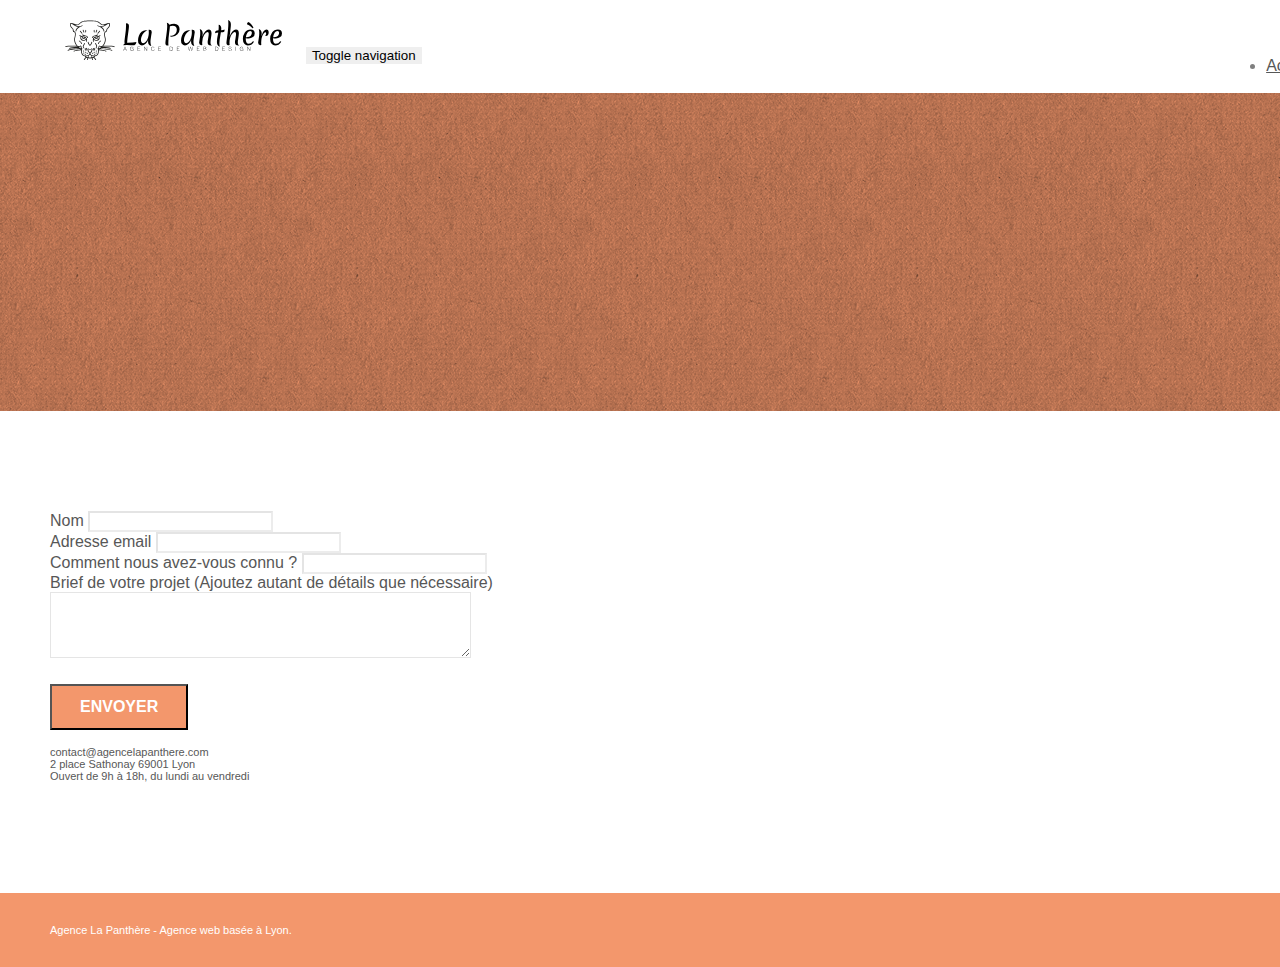
==== page2.html @ 50aa454d "recommit" ====
<!doctype html>
<html lang="Default">
<head>
    <meta charset="utf-8">
    <meta name="keywords" content="">
    <meta name="description" content="">
    <meta name="viewport" content="width=device-width, initial-scale=1.0, viewport-fit=cover">
    <link rel="shortcut icon" type="image/png" href="favicon.jpg">
    
	<link rel="stylesheet" type="text/css" href="./css/bootstrap.min.css">
	<link rel="stylesheet" type="text/css" href="style.css">
	<link rel="stylesheet" type="text/css" href="./css/font-awesome.min.css">
	<link rel="stylesheet" type="text/css" href="./css/et-line.min.css">
	
    
	<script src="./js/jquery-2.1.0.min.js"></script>
	<script src="./js/bootstrap.min.js"></script>
	<script src="./js/blocs.min.js"></script>
	<script src="./js/jqBootstrapValidation.js"></script>
	<script src="./js/formHandler.js"></script>
    <title>page2</title>

    
<!-- Analytics -->
 
<!-- Analytics END -->
    
</head>
<body>
<!-- Principal conteneur -->
<div class="page-container">
    
<!-- bloc-0 -->
<div class="bloc bgc-white l-bloc " id="bloc-0">
	<div class="container bloc-sm">
		<nav class="navbar row">
			<div class="navbar-header">
				<a class="navbar-brand" href="index.html"><img src="img/agence-la-panthere-monochrome.svg" alt="atlanta web design logo" height="40" /></a>
				<button id="nav-toggle" type="button" class="ui-navbar-toggle navbar-toggle" data-toggle="collapse" data-target=".navbar-1">
					<span class="sr-only">Toggle navigation</span><span class="icon-bar"></span><span class="icon-bar"></span><span class="icon-bar"></span>
				</button>
			</div>
			<div class="collapse navbar-collapse navbar-1 special-dropdown-nav">
				<ul class="site-navigation nav navbar-nav">
					<li>
						<a href="index.html">Accueil</a>
					</li>
					<li>
					</li>
					<li>
						<a href="page2.html">page2 &gt;</a>
					</li>
				</ul>
			</div>
		</nav>
	</div>
</div>
<!-- bloc-0 END -->

<!-- bloc-6 -->
<div class="bloc bg-dots-bg bg-repeat bgc-atomic-tangerine d-bloc bloc-bg-texture texture-paper" id="bloc-6">
	<div class="container bloc-lg">
		<div class="row">
			<div class="col-sm-12">
				<h1 class="text-center hero-bloc-text tc-white">
					Parlons web design !
				</h1>
				<p class="text-center mg-lg tc-white tight-width-whitespace">
					Nous sommes ravis que vous souhaitiez collaborer avec notre agence.<br>
					Parlez-nous de votre projet en complétant le formulaire ci-dessous.
				</p>
			</div>
		</div>
	</div>
</div>
<!-- bloc-6 END -->

<!-- bloc-7 -->
<div class="bloc bgc-white l-bloc" id="bloc-7">
	<div class="container bloc-lg">
		<div class="row">
			<div class="col-sm-6">
				<form id="form_1" novalidate success-msg="Your message has been sent." fail-msg="Sorry it seems that our mail server is not responding, Sorry for the inconvenience!">
					<div class="form-group">
						<label>
							Nom
						</label>
						<input id="name" class="form-control" required />
					</div>
					<div class="form-group">
						<label>
							Adresse email
						</label>
						<input id="email" class="form-control" type="email" required />
					</div>
					<div class="form-group">
						<label>
							Comment nous avez-vous connu ?
						</label>
						<input class="form-control" type="email" required id="input_504" />
					</div>
					<div class="form-group">
						<label>
							Brief de votre projet (Ajoutez autant de détails que nécessaire)<br>
						</label><textarea id="message" class="form-control" rows="4" cols="50" required></textarea>
					</div> 
					<button class="bloc-button btn btn-lg btn-block cta-hero btn-atomic-tangerine" type="submit">
						Envoyer
					</button>
				</form>
			</div>
			<div class="col-sm-6">
				<p>
					contact@agencelapanthere.com<br>2 place Sathonay 69001 Lyon<br>Ouvert de 9h à 18h, du lundi au vendredi<br>
				</p>
			</div>
		</div>
	</div>
</div>
<!-- bloc-7 END -->

<!-- ScrollToTop Button -->
<a class="bloc-button btn btn-d scrollToTop" onclick="scrollToTarget('1')"><span class="fa fa-chevron-up"></span></a>
<!-- ScrollToTop Button END-->


<!-- Footer - bloc-8 -->
<div class="bloc bgc-atomic-tangerine d-bloc" id="bloc-8">
	<div class="container bloc-sm">
		<div class="row">
			<div class="col-sm-12">
				<p class="text-center white">
					Agence La Panthère - Agence web basée à Lyon.<br>
				</p>
				<div class="row row-no-gutters social">
					<div class="col-sm-3">
						<div class="text-center">
							<a class="social" href="index.html"><span class="fa fa-twitter icon-md"></span></a>
						</div>
					</div>
					<div class="col-sm-3">
						<div class="text-center">
							<a class="social" href="index.html"><span class="fa fa-facebook icon-md"></span></a>
						</div>
					</div>
					<div class="col-sm-3">
						<div class="text-center">
							<a class="social" href="index.html"><span class="fa fa-dribbble icon-md"></span></a>
						</div>
					</div>
					<div class="col-sm-3">
						<div class="text-center">
							<a class="social" href="index.html"><span class="fa fa-instagram icon-md"></span></a>
						</div>
					</div>
				</div>
			</div>
		</div>
	</div>
</div>
<!-- Footer - bloc-8 END -->

</div>
<!-- Principal conteneur END -->
    

</body>
</html>
---- style.css ----
body {
    margin: 0;
    padding: 0;
    background: #FFF;
    overflow-x: hidden;
    -webkit-font-smoothing: antialiased;
    -moz-osx-font-smoothing: grayscale;
}

a,
button {
    transition: all .3s ease-in-out;
    outline: none!important;
}

a:hover {
    text-decoration: none;
    cursor: pointer;
}

#page-loading-blocs-notifaction {
    position: fixed;
    top: 0;
    bottom: 0;
    width: 100%;
    z-index: 100000;
    background: #FFFFFF url("img/pageload-spinner.gif") no-repeat center center;
}

.bloc {
    width: 100%;
    clear: both;
    background: 50% 50% no-repeat;
    padding: 0 50px;
    -webkit-background-size: cover;
    -moz-background-size: cover;
    -o-background-size: cover;
    background-size: cover;
    position: relative;
}

.bloc .container {
    padding-left: 0;
    padding-right: 0;
}

.bloc-lg {
    padding: 100px 50px;
}

.bloc-md {
    padding: 50px;
}

.bloc-sm {
    padding: 20px 50px;
}

.bg-center,
.bg-l-edge,
.bg-r-edge,
.bg-t-edge,
.bg-b-edge,
.bg-tl-edge,
.bg-bl-edge,
.bg-tr-edge,
.bg-br-edge,
.bg-repeat {
    -webkit-background-size: auto!important;
    -moz-background-size: auto!important;
    -o-background-size: auto!important;
    background-size: auto!important;
}

.bg-repeat {
    background: repeat;
}

.bg-t-edge {
    background: top no-repeat;
}

.bloc-bg-texture::before {
    content: "";
    background-size: 2px 2px;
    position: absolute;
    top: 0;
    bottom: 0;
    left: 0;
    right: 0;
}

.texture-paper::before {
    background: url("img/texture-paper.png");
    background-size: 280px 280px;
}

.b-parallax {
    background-attachment: fixed;
}

.d-bloc {
    color: rgba(255, 255, 255, .7);
}

.d-bloc button:hover {
    color: rgba(255, 255, 255, .9);
}

.d-bloc .icon-round,
.d-bloc .icon-square,
.d-bloc .icon-rounded,
.d-bloc .icon-semi-rounded-a,
.d-bloc .icon-semi-rounded-b {
    border-color: rgba(255, 255, 255, .9);
}

.d-bloc .divider-h span {
    border-color: rgba(255, 255, 255, .2);
}

.d-bloc .a-btn,
.d-bloc .navbar a,
.d-bloc .navbar-brand,
.d-bloc a .icon-sm,
.d-bloc a .icon-md,
.d-bloc a .icon-lg,
.d-bloc a .icon-xl,
.d-bloc h1 a,
.d-bloc h2 a,
.d-bloc h3 a,
.d-bloc h4 a,
.d-bloc h5 a,
.d-bloc h6 a,
.d-bloc p a {
    color: rgba(255, 255, 255, .6);
}

.d-bloc .a-btn:hover,
.d-bloc .navbar a:hover,
.d-bloc .navbar-brand:hover,
.d-bloc a:hover .icon-sm,
.d-bloc a:hover .icon-md,
.d-bloc a:hover .icon-lg,
.d-bloc a:hover .icon-xl,
.d-bloc h1 a:hover,
.d-bloc h2 a:hover,
.d-bloc h3 a:hover,
.d-bloc h4 a:hover,
.d-bloc h5 a:hover,
.d-bloc h6 a:hover,
.d-bloc p a:hover {
    color: rgba(255, 255, 255, 1);
}

.d-bloc .navbar-toggle .icon-bar {
    background: rgba(255, 255, 255, 1);
}

.d-bloc .btn-wire,
.d-bloc .btn-wire:hover {
    color: rgba(255, 255, 255, 1);
    border-color: rgba(255, 255, 255, 1);
}

.d-bloc .panel {
    color: rgba(0, 0, 0, .5);
}

.d-bloc .panel button:hover {
    color: rgba(0, 0, 0, .7);
}

.d-bloc .panel icon {
    border-color: rgba(0, 0, 0, .7);
}

.d-bloc .panel .divider-h span {
    border-color: rgba(0, 0, 0, .1);
}

.d-bloc .panel .a-btn {
    color: rgba(0, 0, 0, .6);
}

.d-bloc .panel .a-btn:hover {
    color: rgba(0, 0, 0, 1);
}

.d-bloc .panel .btn-wire,
.d-bloc .panel .btn-wire:hover {
    color: rgba(0, 0, 0, .7);
    border-color: rgba(0, 0, 0, .3);
}

.d-bloc .panel,
.l-bloc {
    color: rgba(0, 0, 0, .5);
}

.d-bloc .panel button:hover,
.l-bloc button:hover {
    color: rgba(0, 0, 0, .7);
}

.l-bloc .icon-round,
.l-bloc .icon-square,
.l-bloc .icon-rounded,
.l-bloc .icon-semi-rounded-a,
.l-bloc .icon-semi-rounded-b {
    border-color: rgba(0, 0, 0, .7);
}

.d-bloc .panel .divider-h span,
.l-bloc .divider-h span {
    border-color: rgba(0, 0, 0, .1);
}

.d-bloc .panel .a-btn,
.l-bloc .a-btn,
.l-bloc .navbar a,
.l-bloc .navbar-brand,
.l-bloc a .icon-sm,
.l-bloc a .icon-md,
.l-bloc a .icon-lg,
.l-bloc a .icon-xl,
.l-bloc h1 a,
.l-bloc h2 a,
.l-bloc h3 a,
.l-bloc h4 a,
.l-bloc h5 a,
.l-bloc h6 a,
.l-bloc p a {
    color: rgba(0, 0, 0, .6);
}

.d-bloc .panel .a-btn:hover,
.l-bloc .a-btn:hover,
.l-bloc .navbar a:hover,
.l-bloc .navbar-brand:hover,
.l-bloc a:hover .icon-sm,
.l-bloc a:hover .icon-md,
.l-bloc a:hover .icon-lg,
.l-bloc a:hover .icon-xl,
.l-bloc h1 a:hover,
.l-bloc h2 a:hover,
.l-bloc h3 a:hover,
.l-bloc h4 a:hover,
.l-bloc h5 a:hover,
.l-bloc h6 a:hover,
.l-bloc p a:hover {
    color: rgba(0, 0, 0, 1);
}

.l-bloc .navbar-toggle .icon-bar {
    color: rgba(0, 0, 0, .6);
}

.d-bloc .panel .btn-wire,
.d-bloc .panel .btn-wire:hover,
.l-bloc .btn-wire,
.l-bloc .btn-wire:hover {
    color: rgba(0, 0, 0, .7);
    border-color: rgba(0, 0, 0, .3);
}

.voffset {
    margin-top: 30px;
}

.voffset-lg {
    margin-top: 80px;
}

.row-no-gutters {
    margin-right: 0;
    margin-left: 0;
}

.row.row-no-gutters > [class^="col-"],
.row.row-no-gutters > [class*=" col-"] {
    padding-right: 0;
    padding-left: 0;
}

#bloc-1-hero h1 {
    font-size: 32px;
}

.navbar {
    margin-bottom: 0;
    z-index: 1;
}

.navbar-brand {
    height: auto;
    padding: 3px 15px;
    font-size: 25px;
    font-weight: normal;
    font-weight: 600;
    line-height: 44px;
}

.navbar-brand img {
    max-height: 200px;
    margin: 0 5px 0 0;
    display: inline;
}

.navbar-brand img[src$=svg] {
    min-width: 100px;
}

.nav-center .navbar-brand img {
    margin: 0;
}

.navbar .nav {
    padding-top: 2px;
    margin-right: -16px;
    float: right;
    z-index: 1;
}

.nav > li {
    float: left;
    margin-top: 4px;
    font-size: 16px;
}

.navbar-nav .open .dropdown-menu > li > a {
    text-align: inherit;
}

.nav > li a:hover,
.nav > li a:focus {
    background: transparent;
}

.navbar-toggle {
    margin: 10px 10px 0 0;
    border: 0px;
}

.navbar-toggle:hover {
    background: transparent!important;
}

.navbar-toggle .icon-bar {
    background-color: rgba(0, 0, 0, .5);
    width: 26px;
}

.nav-invert .navbar .nav {
    float: left;
}

.nav-invert .navbar-header,
.nav-invert .navbar-brand {
    float: right;
    position: relative;
    z-index: 2;
}

@media (min-width: 768px) {
    .site-navigation {
        position: absolute;
        top: 50%;
        right: 20px;
        transform: translate(0, -50%);
        -webkit-transform: translateY(-50%);
    }
    .nav > li .dropdown-menu a,
    .nav > li .dropdown-menu a:hover {
        color: #484848;
    }
    .nav-invert .site-navigation {
        left: 0;
        right: 0;
    }
    .nav-center {
        text-align: center;
    }
    .nav-center .navbar-header {
        width: 100%;
    }
    .nav-center .navbar-header,
    .nav-center .navbar-brand,
    .nav-center .nav > li {
        float: none;
        display: inline-block;
    }
    .nav-center .site-navigation {
        position: relative;
        width: 100%;
        right: 0;
        margin-right: 0px;
        margin-top: 20px;
    }
    .nav-center.mini-nav .navbar-toggle {
        float: none;
        margin: 10px auto 0;
    }
}

.nav > li > .dropdown a {
    background: none!important;
    display: block;
    padding: 14px 15px;
}

nav .caret {
    margin: 0 5px;
}

.dropdown-menu .dropdown-menu {
    top: -8px;
    left: 100%;
}

.dropdown-menu .dropmenu-flow-right {
    top: 100%;
    left: 0;
    margin-left: -1px;
    border-top-left-radius: 0;
    border-top-right-radius: 0;
}

.dropdown-menu .dropdown span {
    border: 4px solid black;
    border-top-color: transparent;
    border-right-color: transparent;
    border-bottom-color: transparent;
    margin: 6px -5px 0 0!important;
    float: right;
}

.mg-md {
    margin-top: 10px;
    margin-bottom: 20px;
}

.mg-lg {
    margin-top: 10px;
    margin-bottom: 40px;
}

.btn {
    margin: 0 5px 5px 0;
}

.btn.pull-right {
    margin: 0 0 5px 5px;
}

.btn-d,
.btn-d:hover,
.btn-d:focus {
    color: #FFF;
    background: rgba(0, 0, 0, .3);
}

button {
    outline: none!important;
}

.btn-rd {
    border-radius: 40px;
}

.btn-clean {
    border: 1px solid rgba(0, 0, 0, .08);
    border-bottom-color: rgba(0, 0, 0, .1);
    text-shadow: 0 1px 0 rgba(0, 0, 1, .1);
    box-shadow: 0 1px 3px rgba(0, 0, 1, .25), inset 0 1px 0 0 rgba(255, 255, 255, .15);
}

.icon-md {
    font-size: 30px!important;
}

.icon-lg {
    font-size: 60px!important;
}

.sm-shadow {
    text-shadow: 0 1px 2px rgba(0, 0, 0, .3);
}

.panel-sq,
.panel-sq .panel-heading,
.panel-sq .panel-footer {
    border-radius: 0;
}

.panel-rd {
    border-radius: 30px;
}

.panel-rd .panel-heading {
    border-radius: 29px 29px 0 0;
}

.panel-rd .panel-footer {
    border-radius: 0 0 29px 29px;
}

.form-control {
    border-color: rgba(0, 0, 0, .1);
    box-shadow: none;
}

.scrollToTop {
    width: 40px;
    height: 40px;
    position: fixed;
    bottom: 20px;
    right: 20px;
    opacity: 0;
    z-index: 500;
    transition: all .3s ease-in-out;
}

.scrollToTop span {
    margin-top: 6px;
}

.showScrollTop {
    font-size: 14px;
    opacity: 1;
}

a[data-lightbox] {
    position: relative;
    display: block;
    text-align: center;
}

a[data-lightbox]:hover::before {
    content: "+";
    font-family: "HelveticaNeue-Light", "Helvetica Neue Light", "Helvetica Neue", Helvetica, Arial;
    font-size: 32px;
    width: 50px;
    height: 50px;
    margin-left: -25px;
    border-radius: 50%;
    background: rgba(0, 0, 0, .6);
    color: #FFF;
    font-weight: 100;
    z-index: 1;
    position: absolute;
    top: 50%;
    transform: translateY(-50%);
    -webkit-transform: translateY(-50%);
}

a[data-lightbox]:hover img {
    opacity: 0.6;
    -webkit-animation-fill-mode: none;
    animation-fill-mode: none;
}

#lightbox-modal {
    display: flex;
    align-items: center;
}

#lightbox-modal .modal-dialog {
    width: 90%;
    max-width: 900px;
    margin: 0 auto 0;
}

#lightbox-modal .modal-dialog img {
    max-height: 90vh;
    margin: 0 auto;
}

.lightbox-caption {
    padding: 20px;
    color: #FFF;
    background: rgba(0, 0, 0, .5);
    position: absolute;
    left: 15px;
    right: 15px;
    bottom: 5px;
}

.close-lightbox {
    color: #FFF;
    font-size: 30px;
    position: absolute;
    top: 20px;
    right: 20px;
    z-index: 20;
    background: rgba(0, 0, 0, .5);
    border: none;
    line-height: 30px;
    padding: 0 9px 5px;
    opacity: 0.3;
}

.close-lightbox:hover,
.next-lightbox:hover,
.prev-lightbox:hover {
    opacity: 1.0;
    color: #FFF;
}

.next-lightbox,
.prev-lightbox {
    font-size: 20px;
    color: rgba(255, 255, 255, .9);
    background: rgba(0, 0, 0, .5);
    transition: all .2s ease-in-out;
    position: absolute;
    top: 45%;
    z-index: 1;
    opacity: 0.4;
}

.next-lightbox {
    padding: 6px 8px 1px 13px;
    right: 25px;
}

.prev-lightbox {
    padding: 6px 13px 1px 10px;
    left: 25px;
}

.snapshot-lb .modal-body {
    padding-bottom: 45px;
}

.snapshot-lb .lightbox-caption {
    padding: 0;
    color: rgba(0, 0, 0, .5);
    background: none;
}

h1,
h2,
h3,
h4,
h5,
h6,
p,
label,
.btn,
a {
    font-family: "helvetica";
    font-weight: 400;
    color: #575757!important;
}

.container {
    max-width: 1000px;
}

.hero-bloc-text {
    font-size: 38px;
}

.hero-bloc-text-sub {
    font-size: 36px;
}

.statement-bloc-text {
    line-height: 26px;
    font-style: italic;
    font-size: 20px;
    text-align: center;
    font-weight: lighter;
    max-width: 520px;
    margin: auto auto auto auto;
}

p {
    font-size: 11px;
}

.tight-width-whitespace {
    max-width: 600px;
    margin: auto auto auto auto;
}

.h1 {
    font-size: 20px;
    font-family: "Open Sans";
}

.cta-hero {
    margin-top: 22px;
    color: #FFFFFF!important;
    text-transform: uppercase;
    padding: 12px 28px 12px 28px;
    font-size: 16px;
    font-weight: 700;
}

.social {
    max-width: 400px;
    margin: auto auto auto auto;
}

h2 {
    font-size: 22px;
    line-height: 1.4em;
}

h3 {
    font-size: 15px;
    text-transform: uppercase;
    font-weight: 700;
    color: #333333!important;
}

.med-width-whitespace {
    max-width: 800px;
    margin: auto auto auto auto;
    box-shadow: 0px 0px 0px #000000;
}

h1 {
    color: #333333!important;
}

h4 {
    color: #333333!important;
}

.icons {
    margin-bottom: 14px;
    margin-top: 24px;
}

.white {
    color: #FFFFFF!important;
}

.portfolio-thumb {
    margin-bottom: 24px;
}

.portfolio-row {
    margin-bottom: 44px;
    margin-top: 50px;
}

.avatar {
    box-shadow: 0px 4px 9px rgba(0, 0, 0, 0.3);
}

.black-background {
    background-color: rgba(165, 147, 99, 0.7);
    padding: 40px 40px 40px 40px;
}

.bold-link {
    font-weight: 900;
    text-decoration: underline!important;
}

.bgc-white {
    background-color: #FFFFFF;
}

.bgc-dark-slate-blue {
    background-color: #364577;
}

.bgc-atomic-tangerine {
    background-color: #F3976C;
}

.tc-white {
    color: #F3976C!important;
}

.btn-atomic-tangerine {
    background: #F3976C;
    color: #FFFFFF!important;
}

.btn-atomic-tangerine:hover {
    background: #c27956!important;
    color: #FFFFFF!important;
}

.ltc-white {
    color: #FFFFFF!important;
}

.ltc-white:hover {
    color: #cccccc!important;
}

.ltc-atomic-tangerine {
    color: #F3976C!important;
}

.ltc-atomic-tangerine:hover {
    color: #c27956!important;
}

.icon-dark-slate-blue {
    color: #364577!important;
    border-color: #364577!important;
}

.bg-dots-bg {
    background-image: url("img/dots-bg.png");
}

.bg-lines-h2-bg {
    background-image: url("img/lines-h2-bg.png");
}

.bg-banniere {
    background-image: url("img/agence-la-panthere.jpg");
}

.bg-presentation {
    background-image: url("img/image-de-presentation.bmp");
}

@media (max-width: 1024px) {
    .bloc {
        padding-left: 20px;
        padding-right: 20px;
    }
    .bloc.full-width-bloc,
    .bloc-tile-2.full-width-bloc .container,
    .bloc-tile-3.full-width-bloc .container,
    .bloc-tile-4.full-width-bloc .container {
        padding-left: 0;
        padding-right: 0;
    }
}

@media (max-width: 992px) and (min-width: 768px) {
    .navbar .nav {
        max-width: 80%
    }
    .nav-center.navbar .nav {
        max-width: 100%
    }
}

@media only screen and (min-device-width: 768px) and (max-device-width: 1024px) and (orientation: landscape) {
    .b-parallax {
        background-attachment: scroll;
    }
}

@media only screen and (min-device-width: 1024px) and (max-device-width: 1366px) and (-webkit-min-device-pixel-ratio: 1.5) {
    .b-parallax {
        background-attachment: scroll;
    }
}

@media (max-width: 991px) {
    .container {
        width: 100%;
    }
    .b-parallax {
        background-attachment: scroll;
    }
    .page-container,
    #hero-bloc {
        overflow-x: hidden;
        position: relative;
    }
    .bloc {
        padding-left: constant(safe-area-inset-left);
        padding-right: constant(safe-area-inset-right);
    }
    .bloc-group,
    .bloc-group .bloc {
        display: block;
        width: 100%;
    }
    .bloc-fill-screen .fill-bloc-top-edge,
    .bloc-fill-screen .fill-bloc-bottom-edge {
        padding: 0 20px;
        padding-left: constant(safe-area-inset-left);
        padding-right: constant(safe-area-inset-right);
    }
}

@media (max-width: 767px) {
    .page-container {
        overflow-x: hidden;
        position: relative;
    }
    h1,
    h2,
    h3,
    h4,
    h5,
    h6,
    p,
    #disqus_thread {
        padding-left: 10px!important;
        padding-right: 10px!important;
    }
    .b-parallax {
        background-attachment: scroll;
    }
    .navbar .nav {
        padding-top: 0;
        border-top: 1px solid rgba(0, 0, 0, .2);
        float: none!important;
    }
    .navbar.row {
        margin-left: 0;
        margin-right: 0;
    }
    .site-navigation {
        position: inherit;
        transform: none;
        -webkit-transform: none;
        -ms-transform: none;
    }
    .nav > li {
        margin-top: 0;
        border-bottom: 1px solid rgba(0, 0, 0, .1);
        background: rgba(0, 0, 0, .05);
        text-align: left;
        padding-left: 15px;
        width: 100%;
    }
    .nav > li:hover {
        background: rgba(0, 0, 0, .08);
    }
    .dropdown .dropdown a .caret {
        float: none;
        margin: 5px 0 0 10px!important;
        border: 4px solid black;
        border-bottom-color: transparent;
        border-right-color: transparent;
        border-left-color: transparent;
    }
    #hero-bloc .navbar .nav {
        background: rgba(0, 0, 0, .8);
    }
    #hero-bloc .navbar .nav a {
        color: rgba(255, 255, 255, .6);
    }
    .hero {
        padding: 50px 0;
    }
    .hero-nav {
        left: -1px;
        right: -1px;
    }
    .navbar-collapse {
        padding: 0;
        overflow-x: hidden;
        -webkit-box-shadow: none;
        box-shadow: none;
    }
    .navbar-brand img {
        max-height: 40px;
        width: auto;
    }
    .nav-invert .navbar-header {
        float: none;
        width: 100%;
    }
    .nav-invert .navbar-toggle {
        float: left;
        margin-left: 10px;
    }
    .bloc {
        padding-left: 0;
        padding-right: 0;
    }
    .bloc-xxl,
    .bloc-xl,
    .bloc-lg {
        padding: 40px 0;
    }
    .bloc-sm,
    .bloc-md {
        padding-left: 0;
        padding-right: 0;
    }
    .bloc-tile-2 .container,
    .bloc-tile-3 .container,
    .bloc-tile-4 .container,
    .bloc-fill-screen .fill-bloc-top-edge,
    .bloc-fill-screen .fill-bloc-bottom-edge {
        padding-left: 0;
        padding-right: 0;
    }
    .a-block {
        padding: 0 10px;
    }
    .btn-dwn {
        display: none;
    }
    .voffset {
        margin-top: 5px;
    }
    .voffset-md {
        margin-top: 20px;
    }
    .voffset-lg {
        margin-top: 30px;
    }
    form {
        padding: 5px;
    }
    .close-lightbox {
        display: inline-block;
    }
    .blocsapp-device-iphone5 {
        background-size: 216px 425px;
        padding-top: 60px;
        width: 216px;
        height: 425px;
    }
    .blocsapp-device-iphone5 img {
        width: 180px;
        height: 320px;
    }
}

@media (max-width: 400px) {
    .bloc {
        padding-left: 0;
        padding-right: 0;
    }
}

@media (max-width: 767px) {
    .bloc-mob-center-text {
        text-align: center;
    }
}
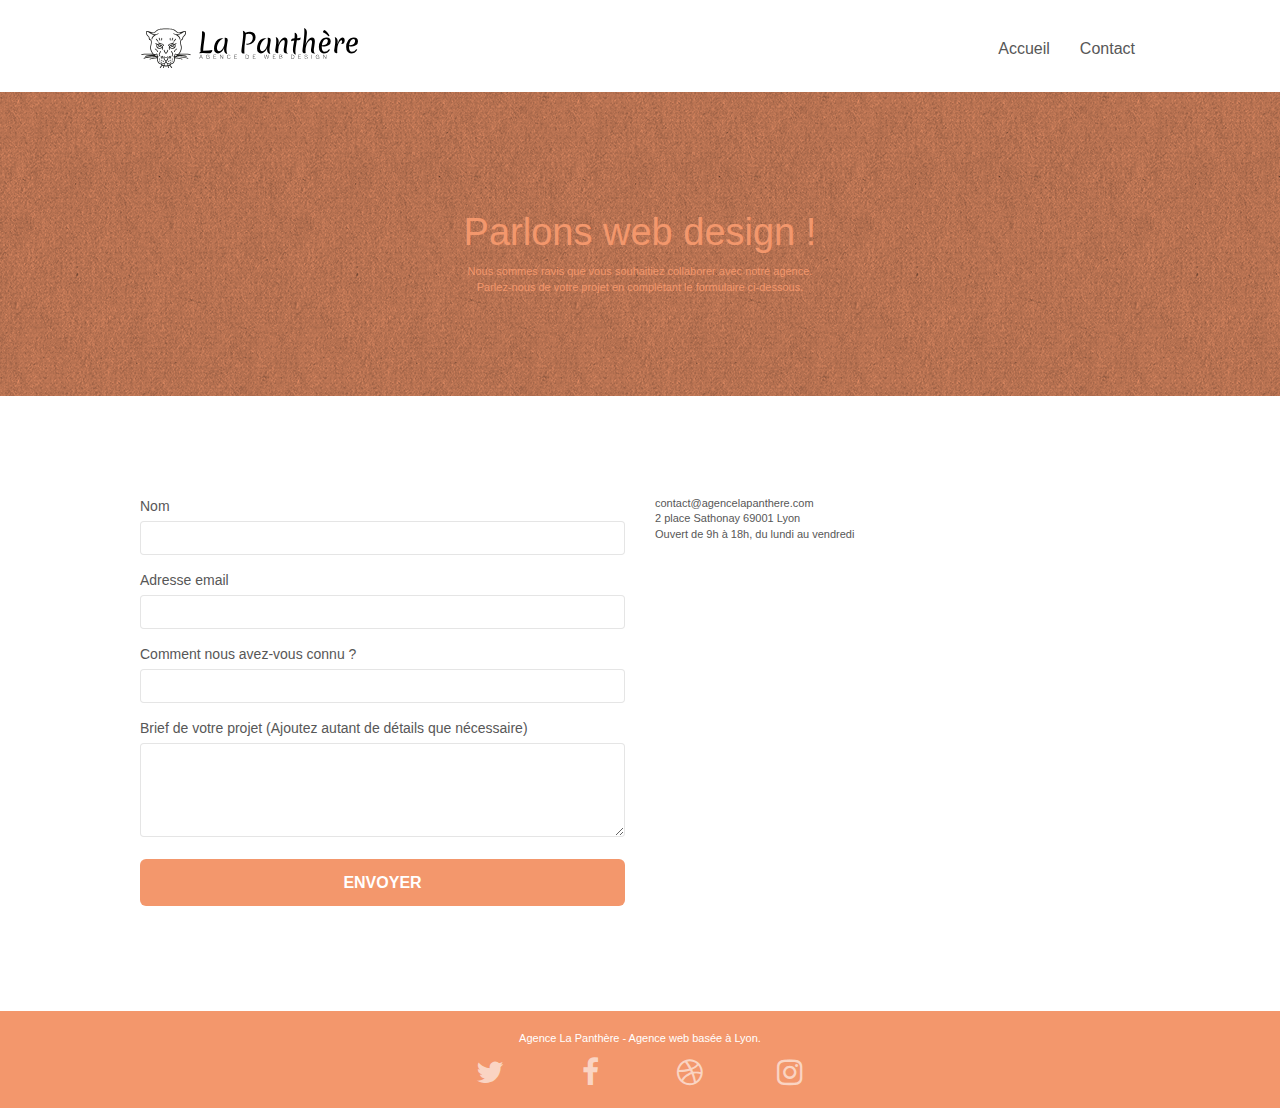
==== commit 48fe9b8d: "correction <title> + plus de mots-clés dissimulés + correction lang" ====
--- a/page2.html
+++ b/page2.html
@@ -1,5 +1,5 @@
 <!doctype html>
-<html lang="Default">
+<html lang="fr">
 <head>
     <meta charset="utf-8">
     <meta name="keywords" content="">
@@ -7,10 +7,10 @@
     <meta name="viewport" content="width=device-width, initial-scale=1.0, viewport-fit=cover">
     <link rel="shortcut icon" type="image/png" href="favicon.jpg">
     
-	<link rel="stylesheet" type="text/css" href="./css/bootstrap.min.css">
+	<link rel="stylesheet" type="text/css" href="./css/bootstrap.css">
 	<link rel="stylesheet" type="text/css" href="style.css">
-	<link rel="stylesheet" type="text/css" href="./css/font-awesome.min.css">
-	<link rel="stylesheet" type="text/css" href="./css/et-line.min.css">
+	<link rel="stylesheet" type="text/css" href="./css/font-awesome.css">
+	<link rel="stylesheet" type="text/css" href="./css/et-line.css">
 	
     
 	<script src="./js/jquery-2.1.0.min.js"></script>
@@ -18,7 +18,7 @@
 	<script src="./js/blocs.min.js"></script>
 	<script src="./js/jqBootstrapValidation.js"></script>
 	<script src="./js/formHandler.js"></script>
-    <title>page2</title>
+    <title>La Panthère, contactez-nous</title>
 
     
 <!-- Analytics -->
@@ -48,7 +48,7 @@
 					<li>
 					</li>
 					<li>
-						<a href="page2.html">page2 &gt;</a>
+						<a href="page2.html">Contact</a>
 					</li>
 				</ul>
 			</div>
--- a/css/et-line.css
+++ b/css/et-line.css
@@ -0,0 +1,519 @@
+@font-face {
+    font-family: et-line;
+    src: url(../fonts/et-line.eot);
+    src: url(../fonts/et-line.eot?#iefix) format('embedded-opentype'), url(../fonts/et-line.woff) format('woff'), url(../fonts/et-line.ttf) format('truetype'), url(../fonts/et-line.svg#et-line) format('svg');
+    font-weight: 400;
+    font-style: normal
+}
+
+.et-icon-adjustments,
+.et-icon-alarmclock,
+.et-icon-anchor,
+.et-icon-aperture,
+.et-icon-attachment,
+.et-icon-bargraph,
+.et-icon-basket,
+.et-icon-beaker,
+.et-icon-bike,
+.et-icon-book-open,
+.et-icon-briefcase,
+.et-icon-browser,
+.et-icon-calendar,
+.et-icon-camera,
+.et-icon-caution,
+.et-icon-chat,
+.et-icon-circle-compass,
+.et-icon-clipboard,
+.et-icon-clock,
+.et-icon-cloud,
+.et-icon-compass,
+.et-icon-desktop,
+.et-icon-dial,
+.et-icon-document,
+.et-icon-documents,
+.et-icon-download,
+.et-icon-dribbble,
+.et-icon-edit,
+.et-icon-envelope,
+.et-icon-expand,
+.et-icon-facebook,
+.et-icon-flag,
+.et-icon-focus,
+.et-icon-gears,
+.et-icon-genius,
+.et-icon-gift,
+.et-icon-global,
+.et-icon-globe,
+.et-icon-googleplus,
+.et-icon-grid,
+.et-icon-happy,
+.et-icon-hazardous,
+.et-icon-heart,
+.et-icon-hotairballoon,
+.et-icon-hourglass,
+.et-icon-key,
+.et-icon-laptop,
+.et-icon-layers,
+.et-icon-lifesaver,
+.et-icon-lightbulb,
+.et-icon-linegraph,
+.et-icon-linkedin,
+.et-icon-lock,
+.et-icon-magnifying-glass,
+.et-icon-map,
+.et-icon-map-pin,
+.et-icon-megaphone,
+.et-icon-mic,
+.et-icon-mobile,
+.et-icon-newspaper,
+.et-icon-notebook,
+.et-icon-paintbrush,
+.et-icon-paperclip,
+.et-icon-pencil,
+.et-icon-phone,
+.et-icon-picture,
+.et-icon-pictures,
+.et-icon-piechart,
+.et-icon-presentation,
+.et-icon-pricetags,
+.et-icon-printer,
+.et-icon-profile-female,
+.et-icon-profile-male,
+.et-icon-puzzle,
+.et-icon-quote,
+.et-icon-recycle,
+.et-icon-refresh,
+.et-icon-ribbon,
+.et-icon-rss,
+.et-icon-sad,
+.et-icon-scissors,
+.et-icon-scope,
+.et-icon-search,
+.et-icon-shield,
+.et-icon-speedometer,
+.et-icon-strategy,
+.et-icon-streetsign,
+.et-icon-tablet,
+.et-icon-target,
+.et-icon-telescope,
+.et-icon-toolbox,
+.et-icon-tools,
+.et-icon-tools-2,
+.et-icon-trophy,
+.et-icon-tumblr,
+.et-icon-twitter,
+.et-icon-upload,
+.et-icon-video,
+.et-icon-wallet,
+.et-icon-wine {
+    font-family: et-line;
+    speak: none;
+    font-style: normal;
+    font-weight: 400;
+    font-variant: normal;
+    text-transform: none;
+    line-height: 1;
+    -webkit-font-smoothing: antialiased;
+    -moz-osx-font-smoothing: grayscale;
+    display: inline-block
+}
+
+.et-icon-mobile:before {
+    content: "\e000"
+}
+
+.et-icon-laptop:before {
+    content: "\e001"
+}
+
+.et-icon-desktop:before {
+    content: "\e002"
+}
+
+.et-icon-tablet:before {
+    content: "\e003"
+}
+
+.et-icon-phone:before {
+    content: "\e004"
+}
+
+.et-icon-document:before {
+    content: "\e005"
+}
+
+.et-icon-documents:before {
+    content: "\e006"
+}
+
+.et-icon-search:before {
+    content: "\e007"
+}
+
+.et-icon-clipboard:before {
+    content: "\e008"
+}
+
+.et-icon-newspaper:before {
+    content: "\e009"
+}
+
+.et-icon-notebook:before {
+    content: "\e00a"
+}
+
+.et-icon-book-open:before {
+    content: "\e00b"
+}
+
+.et-icon-browser:before {
+    content: "\e00c"
+}
+
+.et-icon-calendar:before {
+    content: "\e00d"
+}
+
+.et-icon-presentation:before {
+    content: "\e00e"
+}
+
+.et-icon-picture:before {
+    content: "\e00f"
+}
+
+.et-icon-pictures:before {
+    content: "\e010"
+}
+
+.et-icon-video:before {
+    content: "\e011"
+}
+
+.et-icon-camera:before {
+    content: "\e012"
+}
+
+.et-icon-printer:before {
+    content: "\e013"
+}
+
+.et-icon-toolbox:before {
+    content: "\e014"
+}
+
+.et-icon-briefcase:before {
+    content: "\e015"
+}
+
+.et-icon-wallet:before {
+    content: "\e016"
+}
+
+.et-icon-gift:before {
+    content: "\e017"
+}
+
+.et-icon-bargraph:before {
+    content: "\e018"
+}
+
+.et-icon-grid:before {
+    content: "\e019"
+}
+
+.et-icon-expand:before {
+    content: "\e01a"
+}
+
+.et-icon-focus:before {
+    content: "\e01b"
+}
+
+.et-icon-edit:before {
+    content: "\e01c"
+}
+
+.et-icon-adjustments:before {
+    content: "\e01d"
+}
+
+.et-icon-ribbon:before {
+    content: "\e01e"
+}
+
+.et-icon-hourglass:before {
+    content: "\e01f"
+}
+
+.et-icon-lock:before {
+    content: "\e020"
+}
+
+.et-icon-megaphone:before {
+    content: "\e021"
+}
+
+.et-icon-shield:before {
+    content: "\e022"
+}
+
+.et-icon-trophy:before {
+    content: "\e023"
+}
+
+.et-icon-flag:before {
+    content: "\e024"
+}
+
+.et-icon-map:before {
+    content: "\e025"
+}
+
+.et-icon-puzzle:before {
+    content: "\e026"
+}
+
+.et-icon-basket:before {
+    content: "\e027"
+}
+
+.et-icon-envelope:before {
+    content: "\e028"
+}
+
+.et-icon-streetsign:before {
+    content: "\e029"
+}
+
+.et-icon-telescope:before {
+    content: "\e02a"
+}
+
+.et-icon-gears:before {
+    content: "\e02b"
+}
+
+.et-icon-key:before {
+    content: "\e02c"
+}
+
+.et-icon-paperclip:before {
+    content: "\e02d"
+}
+
+.et-icon-attachment:before {
+    content: "\e02e"
+}
+
+.et-icon-pricetags:before {
+    content: "\e02f"
+}
+
+.et-icon-lightbulb:before {
+    content: "\e030"
+}
+
+.et-icon-layers:before {
+    content: "\e031"
+}
+
+.et-icon-pencil:before {
+    content: "\e032"
+}
+
+.et-icon-tools:before {
+    content: "\e033"
+}
+
+.et-icon-tools-2:before {
+    content: "\e034"
+}
+
+.et-icon-scissors:before {
+    content: "\e035"
+}
+
+.et-icon-paintbrush:before {
+    content: "\e036"
+}
+
+.et-icon-magnifying-glass:before {
+    content: "\e037"
+}
+
+.et-icon-circle-compass:before {
+    content: "\e038"
+}
+
+.et-icon-linegraph:before {
+    content: "\e039"
+}
+
+.et-icon-mic:before {
+    content: "\e03a"
+}
+
+.et-icon-strategy:before {
+    content: "\e03b"
+}
+
+.et-icon-beaker:before {
+    content: "\e03c"
+}
+
+.et-icon-caution:before {
+    content: "\e03d"
+}
+
+.et-icon-recycle:before {
+    content: "\e03e"
+}
+
+.et-icon-anchor:before {
+    content: "\e03f"
+}
+
+.et-icon-profile-male:before {
+    content: "\e040"
+}
+
+.et-icon-profile-female:before {
+    content: "\e041"
+}
+
+.et-icon-bike:before {
+    content: "\e042"
+}
+
+.et-icon-wine:before {
+    content: "\e043"
+}
+
+.et-icon-hotairballoon:before {
+    content: "\e044"
+}
+
+.et-icon-globe:before {
+    content: "\e045"
+}
+
+.et-icon-genius:before {
+    content: "\e046"
+}
+
+.et-icon-map-pin:before {
+    content: "\e047"
+}
+
+.et-icon-dial:before {
+    content: "\e048"
+}
+
+.et-icon-chat:before {
+    content: "\e049"
+}
+
+.et-icon-heart:before {
+    content: "\e04a"
+}
+
+.et-icon-cloud:before {
+    content: "\e04b"
+}
+
+.et-icon-upload:before {
+    content: "\e04c"
+}
+
+.et-icon-download:before {
+    content: "\e04d"
+}
+
+.et-icon-target:before {
+    content: "\e04e"
+}
+
+.et-icon-hazardous:before {
+    content: "\e04f"
+}
+
+.et-icon-piechart:before {
+    content: "\e050"
+}
+
+.et-icon-speedometer:before {
+    content: "\e051"
+}
+
+.et-icon-global:before {
+    content: "\e052"
+}
+
+.et-icon-compass:before {
+    content: "\e053"
+}
+
+.et-icon-lifesaver:before {
+    content: "\e054"
+}
+
+.et-icon-clock:before {
+    content: "\e055"
+}
+
+.et-icon-aperture:before {
+    content: "\e056"
+}
+
+.et-icon-quote:before {
+    content: "\e057"
+}
+
+.et-icon-scope:before {
+    content: "\e058"
+}
+
+.et-icon-alarmclock:before {
+    content: "\e059"
+}
+
+.et-icon-refresh:before {
+    content: "\e05a"
+}
+
+.et-icon-happy:before {
+    content: "\e05b"
+}
+
+.et-icon-sad:before {
+    content: "\e05c"
+}
+
+.et-icon-facebook:before {
+    content: "\e05d"
+}
+
+.et-icon-twitter:before {
+    content: "\e05e"
+}
+
+.et-icon-googleplus:before {
+    content: "\e05f"
+}
+
+.et-icon-rss:before {
+    content: "\e060"
+}
+
+.et-icon-tumblr:before {
+    content: "\e061"
+}
+
+.et-icon-linkedin:before {
+    content: "\e062"
+}
+
+.et-icon-dribbble:before {
+    content: "\e063"
+}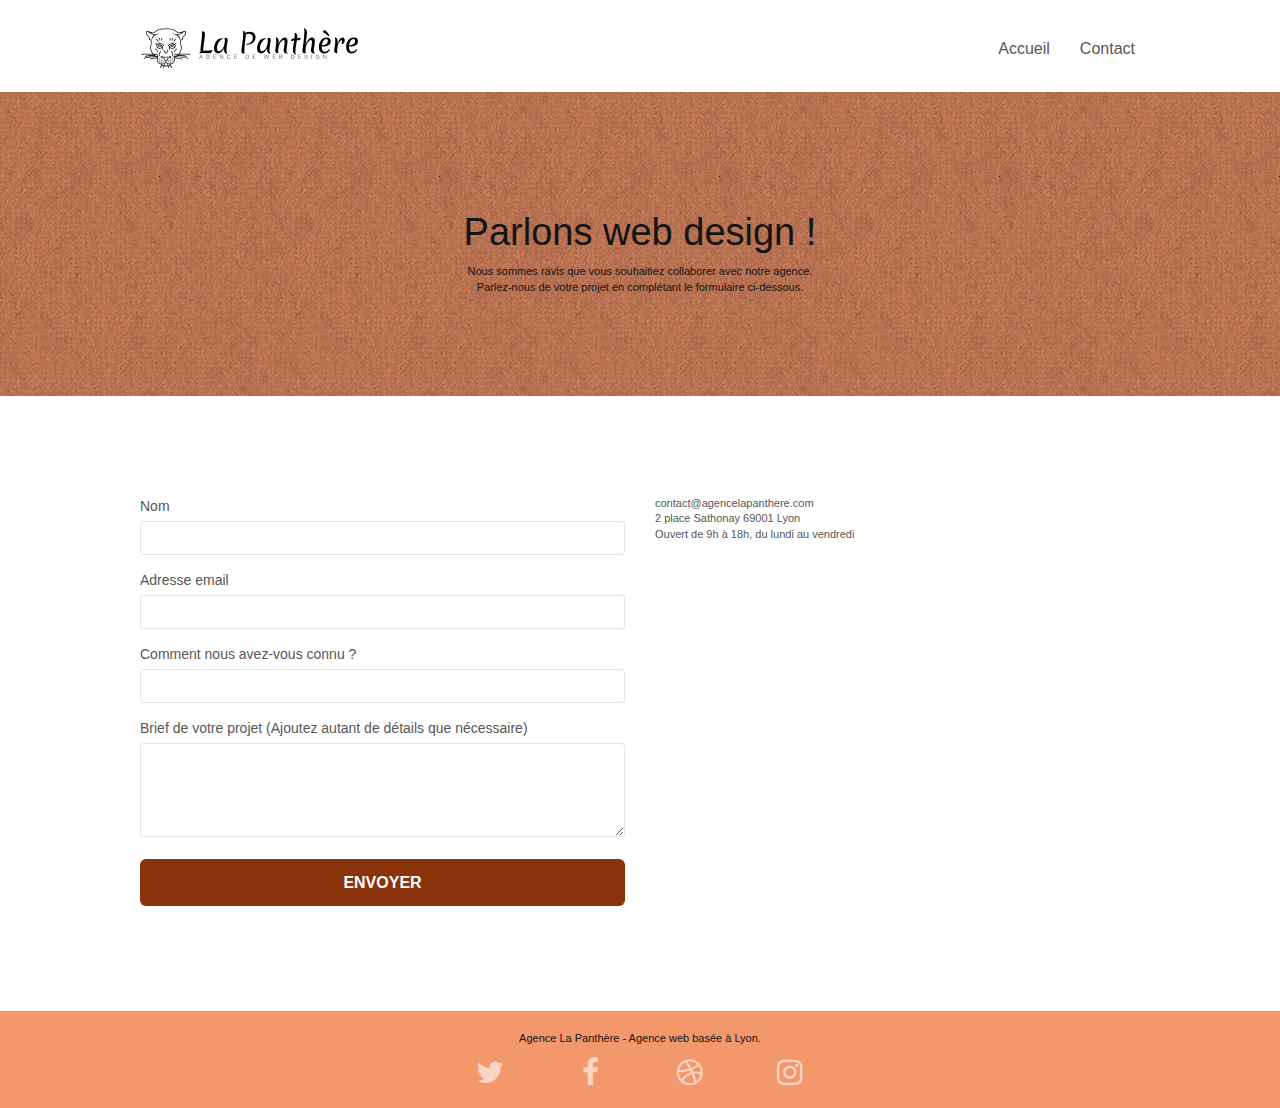
==== commit de63b693: "amléioration de tous les points restants" ====
--- a/page2.html
+++ b/page2.html
@@ -1,168 +1,179 @@
 <!doctype html>
 <html lang="fr">
+
 <head>
-    <meta charset="utf-8">
-    <meta name="keywords" content="">
-    <meta name="description" content="">
-    <meta name="viewport" content="width=device-width, initial-scale=1.0, viewport-fit=cover">
-    <link rel="shortcut icon" type="image/png" href="favicon.jpg">
-    
+	<meta charset="utf-8">
+	<meta name="description" content="">
+	<meta name="viewport" content="width=device-width, initial-scale=1.0, viewport-fit=cover">
+	<link rel="shortcut icon" type="image/png" href="favicon.jpg">
+
 	<link rel="stylesheet" type="text/css" href="./css/bootstrap.css">
 	<link rel="stylesheet" type="text/css" href="style.css">
 	<link rel="stylesheet" type="text/css" href="./css/font-awesome.css">
 	<link rel="stylesheet" type="text/css" href="./css/et-line.css">
-	
-    
+
+
 	<script src="./js/jquery-2.1.0.min.js"></script>
 	<script src="./js/bootstrap.min.js"></script>
 	<script src="./js/blocs.min.js"></script>
 	<script src="./js/jqBootstrapValidation.js"></script>
 	<script src="./js/formHandler.js"></script>
-    <title>La Panthère, contactez-nous</title>
+	<title>La Panthère, contactez-nous</title>
 
-    
-<!-- Analytics -->
- 
-<!-- Analytics END -->
-    
+
+	<!-- Analytics -->
+
+	<!-- Analytics END -->
+
 </head>
+
 <body>
-<!-- Principal conteneur -->
-<div class="page-container">
-    
-<!-- bloc-0 -->
-<div class="bloc bgc-white l-bloc " id="bloc-0">
-	<div class="container bloc-sm">
-		<nav class="navbar row">
-			<div class="navbar-header">
-				<a class="navbar-brand" href="index.html"><img src="img/agence-la-panthere-monochrome.svg" alt="atlanta web design logo" height="40" /></a>
-				<button id="nav-toggle" type="button" class="ui-navbar-toggle navbar-toggle" data-toggle="collapse" data-target=".navbar-1">
-					<span class="sr-only">Toggle navigation</span><span class="icon-bar"></span><span class="icon-bar"></span><span class="icon-bar"></span>
-				</button>
-			</div>
-			<div class="collapse navbar-collapse navbar-1 special-dropdown-nav">
-				<ul class="site-navigation nav navbar-nav">
-					<li>
-						<a href="index.html">Accueil</a>
-					</li>
-					<li>
-					</li>
-					<li>
-						<a href="page2.html">Contact</a>
-					</li>
-				</ul>
-			</div>
-		</nav>
-	</div>
-</div>
-<!-- bloc-0 END -->
+	<!-- Principal conteneur -->
+	<div class="page-container">
 
-<!-- bloc-6 -->
-<div class="bloc bg-dots-bg bg-repeat bgc-atomic-tangerine d-bloc bloc-bg-texture texture-paper" id="bloc-6">
-	<div class="container bloc-lg">
-		<div class="row">
-			<div class="col-sm-12">
-				<h1 class="text-center hero-bloc-text tc-white">
-					Parlons web design !
-				</h1>
-				<p class="text-center mg-lg tc-white tight-width-whitespace">
-					Nous sommes ravis que vous souhaitiez collaborer avec notre agence.<br>
-					Parlez-nous de votre projet en complétant le formulaire ci-dessous.
-				</p>
+		<!-- bloc-0 -->
+		<div class="bloc bgc-white l-bloc " id="bloc-0">
+			<div class="container bloc-sm">
+				<nav class="navbar row">
+					<div class="navbar-header">
+						<a class="navbar-brand" href="index.html"><img src="img/agence-la-panthere-monochrome.svg"
+								alt="Logo La Panthère, Agence de web design" height="40" /></a>
+						<button id="nav-toggle" type="button" class="ui-navbar-toggle navbar-toggle"
+							data-toggle="collapse" data-target=".navbar-1">
+							<span class="sr-only">Toggle navigation</span><span class="icon-bar"></span><span
+								class="icon-bar"></span><span class="icon-bar"></span>
+						</button>
+					</div>
+					<div class="collapse navbar-collapse navbar-1 special-dropdown-nav">
+						<ul class="site-navigation nav navbar-nav">
+							<li>
+								<a href="index.html">Accueil</a>
+							</li>
+							<li>
+							</li>
+							<li>
+								<a href="page2.html">Contact</a>
+							</li>
+						</ul>
+					</div>
+				</nav>
 			</div>
 		</div>
-	</div>
-</div>
-<!-- bloc-6 END -->
+		<!-- bloc-0 END -->
 
-<!-- bloc-7 -->
-<div class="bloc bgc-white l-bloc" id="bloc-7">
-	<div class="container bloc-lg">
-		<div class="row">
-			<div class="col-sm-6">
-				<form id="form_1" novalidate success-msg="Your message has been sent." fail-msg="Sorry it seems that our mail server is not responding, Sorry for the inconvenience!">
-					<div class="form-group">
-						<label>
-							Nom
-						</label>
-						<input id="name" class="form-control" required />
+		<!-- bloc-6 -->
+		<div class="bloc bg-dots-bg bg-repeat bgc-atomic-tangerine d-bloc bloc-bg-texture texture-paper" id="bloc-6">
+			<div class="container bloc-lg">
+				<div class="row">
+					<div class="col-sm-12">
+						<h1 class="text-center hero-bloc-text contrast">
+							Parlons web design !
+						</h1>
+						<p class="text-center mg-lg contrast tight-width-whitespace">
+							Nous sommes ravis que vous souhaitiez collaborer avec notre agence.<br>
+							Parlez-nous de votre projet en complétant le formulaire ci-dessous.
+						</p>
 					</div>
-					<div class="form-group">
-						<label>
-							Adresse email
-						</label>
-						<input id="email" class="form-control" type="email" required />
-					</div>
-					<div class="form-group">
-						<label>
-							Comment nous avez-vous connu ?
-						</label>
-						<input class="form-control" type="email" required id="input_504" />
-					</div>
-					<div class="form-group">
-						<label>
-							Brief de votre projet (Ajoutez autant de détails que nécessaire)<br>
-						</label><textarea id="message" class="form-control" rows="4" cols="50" required></textarea>
-					</div> 
-					<button class="bloc-button btn btn-lg btn-block cta-hero btn-atomic-tangerine" type="submit">
-						Envoyer
-					</button>
-				</form>
-			</div>
-			<div class="col-sm-6">
-				<p>
-					contact@agencelapanthere.com<br>2 place Sathonay 69001 Lyon<br>Ouvert de 9h à 18h, du lundi au vendredi<br>
-				</p>
+				</div>
 			</div>
 		</div>
-	</div>
-</div>
-<!-- bloc-7 END -->
+		<!-- bloc-6 END -->
 
-<!-- ScrollToTop Button -->
-<a class="bloc-button btn btn-d scrollToTop" onclick="scrollToTarget('1')"><span class="fa fa-chevron-up"></span></a>
-<!-- ScrollToTop Button END-->
+		<!-- bloc-7 -->
+		<div class="bloc bgc-white l-bloc" id="bloc-7">
+			<div class="container bloc-lg">
+				<div class="row">
+					<div class="col-sm-6">
+						<form id="form_1" novalidate success-msg="Your message has been sent."
+							fail-msg="Sorry it seems that our mail server is not responding, Sorry for the inconvenience!">
+							<div class="form-group">
+								<label for "nom">
+									Nom
+								</label>
+								<input id="name" class="form-control" required />
+							</div>
+							<div class="form-group">
+								<label for "adresse email">
+									Adresse email
+								</label>
+								<input id="email" class="form-control" type="email" required />
+							</div>
+							<div class="form-group">
+								<label for "premier contact">
+									Comment nous avez-vous connu ?
+								</label>
+								<input class="form-control" type="email" required id="input_504" />
+							</div>
+							<div class="form-group">
+								<label "brief projet">
+									Brief de votre projet (Ajoutez autant de détails que nécessaire)<br>
+								</label><textarea id="message" class="form-control" rows="4" cols="50"
+									required></textarea>
+							</div>
+							<button class="bloc-button btn btn-lg btn-block cta-hero btn-atomic-tangerine"
+								type="submit">
+								Envoyer
+							</button>
+						</form>
+					</div>
+					<div class="col-sm-6">
+						<p>
+							contact@agencelapanthere.com<br>2 place Sathonay 69001 Lyon<br>Ouvert de 9h à 18h, du lundi
+							au vendredi<br>
+						</p>
+					</div>
+				</div>
+			</div>
+		</div>
+		<!-- bloc-7 END -->
+
+		<!-- ScrollToTop Button -->
+		<a class="bloc-button btn btn-d scrollToTop" onclick="scrollToTarget('1')"><span
+				class="fa fa-chevron-up"></span></a>
+		<!-- ScrollToTop Button END-->
 
 
-<!-- Footer - bloc-8 -->
-<div class="bloc bgc-atomic-tangerine d-bloc" id="bloc-8">
-	<div class="container bloc-sm">
-		<div class="row">
-			<div class="col-sm-12">
-				<p class="text-center white">
-					Agence La Panthère - Agence web basée à Lyon.<br>
-				</p>
-				<div class="row row-no-gutters social">
-					<div class="col-sm-3">
-						<div class="text-center">
-							<a class="social" href="index.html"><span class="fa fa-twitter icon-md"></span></a>
-						</div>
-					</div>
-					<div class="col-sm-3">
-						<div class="text-center">
-							<a class="social" href="index.html"><span class="fa fa-facebook icon-md"></span></a>
-						</div>
-					</div>
-					<div class="col-sm-3">
-						<div class="text-center">
-							<a class="social" href="index.html"><span class="fa fa-dribbble icon-md"></span></a>
-						</div>
-					</div>
-					<div class="col-sm-3">
-						<div class="text-center">
-							<a class="social" href="index.html"><span class="fa fa-instagram icon-md"></span></a>
+		<!-- Footer - bloc-8 -->
+		<div class="bloc bgc-atomic-tangerine d-bloc" id="bloc-8">
+			<div class="container bloc-sm">
+				<div class="row">
+					<div class="col-sm-12">
+						<p class="text-center contrast">
+							Agence La Panthère - Agence web basée à Lyon.<br>
+						</p>
+						<div class="row row-no-gutters social">
+							<div class="col-sm-3">
+								<div class="text-center">
+									<a class="social" href="index.html"><span class="fa fa-twitter icon-md"></span></a>
+								</div>
+							</div>
+							<div class="col-sm-3">
+								<div class="text-center">
+									<a class="social" href="index.html"><span class="fa fa-facebook icon-md"></span></a>
+								</div>
+							</div>
+							<div class="col-sm-3">
+								<div class="text-center">
+									<a class="social" href="index.html"><span class="fa fa-dribbble icon-md"></span></a>
+								</div>
+							</div>
+							<div class="col-sm-3">
+								<div class="text-center">
+									<a class="social" href="index.html"><span
+											class="fa fa-instagram icon-md"></span></a>
+								</div>
+							</div>
 						</div>
 					</div>
 				</div>
 			</div>
 		</div>
+		<!-- Footer - bloc-8 END -->
+
 	</div>
-</div>
-<!-- Footer - bloc-8 END -->
+	<!-- Principal conteneur END -->
 
-</div>
-<!-- Principal conteneur END -->
-    
 
 </body>
-</html>
+
+</html>--- a/style.css
+++ b/style.css
@@ -10,7 +10,7 @@
 a,
 button {
     transition: all .3s ease-in-out;
-    outline: none!important;
+    outline: none !important;
 }
 
 a:hover {
@@ -66,10 +66,10 @@
 .bg-tr-edge,
 .bg-br-edge,
 .bg-repeat {
-    -webkit-background-size: auto!important;
-    -moz-background-size: auto!important;
-    -o-background-size: auto!important;
-    background-size: auto!important;
+    -webkit-background-size: auto !important;
+    -moz-background-size: auto !important;
+    -o-background-size: auto !important;
+    background-size: auto !important;
 }
 
 .bg-repeat {
@@ -277,8 +277,8 @@
     margin-left: 0;
 }
 
-.row.row-no-gutters > [class^="col-"],
-.row.row-no-gutters > [class*=" col-"] {
+.row.row-no-gutters>[class^="col-"],
+.row.row-no-gutters>[class*=" col-"] {
     padding-right: 0;
     padding-left: 0;
 }
@@ -322,19 +322,19 @@
     z-index: 1;
 }
 
-.nav > li {
+.nav>li {
     float: left;
     margin-top: 4px;
     font-size: 16px;
 }
 
-.navbar-nav .open .dropdown-menu > li > a {
+.navbar-nav .open .dropdown-menu>li>a {
     text-align: inherit;
 }
 
-.nav > li a:hover,
-.nav > li a:focus {
-    background: transparent;
+.nav>li a:hover,
+.nav>li a:focus {
+    background: #949494     ;
 }
 
 .navbar-toggle {
@@ -343,7 +343,7 @@
 }
 
 .navbar-toggle:hover {
-    background: transparent!important;
+    background: transparent !important;
 }
 
 .navbar-toggle .icon-bar {
@@ -370,26 +370,32 @@
         transform: translate(0, -50%);
         -webkit-transform: translateY(-50%);
     }
-    .nav > li .dropdown-menu a,
-    .nav > li .dropdown-menu a:hover {
+
+    .nav>li .dropdown-menu a,
+    .nav>li .dropdown-menu a:hover {
         color: #484848;
     }
+
     .nav-invert .site-navigation {
         left: 0;
         right: 0;
     }
+
     .nav-center {
         text-align: center;
     }
+
     .nav-center .navbar-header {
         width: 100%;
     }
+
     .nav-center .navbar-header,
     .nav-center .navbar-brand,
-    .nav-center .nav > li {
+    .nav-center .nav>li {
         float: none;
         display: inline-block;
     }
+
     .nav-center .site-navigation {
         position: relative;
         width: 100%;
@@ -397,14 +403,15 @@
         margin-right: 0px;
         margin-top: 20px;
     }
+
     .nav-center.mini-nav .navbar-toggle {
         float: none;
         margin: 10px auto 0;
     }
 }
 
-.nav > li > .dropdown a {
-    background: none!important;
+.nav>li>.dropdown a {
+    background: none !important;
     display: block;
     padding: 14px 15px;
 }
@@ -431,7 +438,7 @@
     border-top-color: transparent;
     border-right-color: transparent;
     border-bottom-color: transparent;
-    margin: 6px -5px 0 0!important;
+    margin: 6px -5px 0 0 !important;
     float: right;
 }
 
@@ -456,12 +463,12 @@
 .btn-d,
 .btn-d:hover,
 .btn-d:focus {
-    color: #FFF;
+    color: #949494;
     background: rgba(0, 0, 0, .3);
 }
 
 button {
-    outline: none!important;
+    outline: none !important;
 }
 
 .btn-rd {
@@ -476,11 +483,11 @@
 }
 
 .icon-md {
-    font-size: 30px!important;
+    font-size: 30px !important;
 }
 
 .icon-lg {
-    font-size: 60px!important;
+    font-size: 60px !important;
 }
 
 .sm-shadow {
@@ -651,7 +658,7 @@
 a {
     font-family: "helvetica";
     font-weight: 400;
-    color: #575757!important;
+    color: #575757 !important;
 }
 
 .container {
@@ -692,7 +699,7 @@
 
 .cta-hero {
     margin-top: 22px;
-    color: #FFFFFF!important;
+    color: #FFFFFF !important;
     text-transform: uppercase;
     padding: 12px 28px 12px 28px;
     font-size: 16px;
@@ -713,7 +720,7 @@
     font-size: 15px;
     text-transform: uppercase;
     font-weight: 700;
-    color: #333333!important;
+    color: #333333 !important;
 }
 
 .med-width-whitespace {
@@ -723,11 +730,11 @@
 }
 
 h1 {
-    color: #333333!important;
+    color: #333333 !important;
 }
 
 h4 {
-    color: #333333!important;
+    color: #333333 !important;
 }
 
 .icons {
@@ -736,7 +743,11 @@
 }
 
 .white {
-    color: #FFFFFF!important;
+    color: #FFFFFF !important;
+}
+
+.contrast {
+    color : #141414 !important;
 }
 
 .portfolio-thumb {
@@ -759,7 +770,7 @@
 
 .bold-link {
     font-weight: 900;
-    text-decoration: underline!important;
+    text-decoration: underline !important;
 }
 
 .bgc-white {
@@ -775,38 +786,38 @@
 }
 
 .tc-white {
-    color: #F3976C!important;
+    color: #FBECE5 !important;
 }
 
 .btn-atomic-tangerine {
-    background: #F3976C;
-    color: #FFFFFF!important;
+    background: #8A320A;
+    color: #FFFFFF !important;
 }
 
 .btn-atomic-tangerine:hover {
-    background: #c27956!important;
-    color: #FFFFFF!important;
+    background: #c27956 !important;
+    color: #FFFFFF !important;
 }
 
 .ltc-white {
-    color: #FFFFFF!important;
+    color: #FFFFFF !important;
 }
 
 .ltc-white:hover {
-    color: #cccccc!important;
+    color: #cccccc !important;
 }
 
 .ltc-atomic-tangerine {
-    color: #F3976C!important;
+    color: #F3976C !important;
 }
 
 .ltc-atomic-tangerine:hover {
-    color: #c27956!important;
+    color: #c27956 !important;
 }
 
 .icon-dark-slate-blue {
-    color: #364577!important;
-    border-color: #364577!important;
+    color: #364577 !important;
+    border-color: #364577 !important;
 }
 
 .bg-dots-bg {
@@ -818,11 +829,11 @@
 }
 
 .bg-banniere {
-    background-image: url("img/agence-la-panthere.jpg");
+    background-image: url("img/agence-la-panthere.webp");
 }
 
 .bg-presentation {
-    background-image: url("img/image-de-presentation.bmp");
+    background-image: url("img/image-de-presentation.webp");
 }
 
 @media (max-width: 1024px) {
@@ -830,6 +841,7 @@
         padding-left: 20px;
         padding-right: 20px;
     }
+
     .bloc.full-width-bloc,
     .bloc-tile-2.full-width-bloc .container,
     .bloc-tile-3.full-width-bloc .container,
@@ -843,6 +855,7 @@
     .navbar .nav {
         max-width: 80%
     }
+
     .nav-center.navbar .nav {
         max-width: 100%
     }
@@ -864,23 +877,28 @@
     .container {
         width: 100%;
     }
+
     .b-parallax {
         background-attachment: scroll;
     }
+
     .page-container,
     #hero-bloc {
         overflow-x: hidden;
         position: relative;
     }
+
     .bloc {
         padding-left: constant(safe-area-inset-left);
         padding-right: constant(safe-area-inset-right);
     }
+
     .bloc-group,
     .bloc-group .bloc {
         display: block;
         width: 100%;
     }
+
     .bloc-fill-screen .fill-bloc-top-edge,
     .bloc-fill-screen .fill-bloc-bottom-edge {
         padding: 0 20px;
@@ -894,6 +912,7 @@
         overflow-x: hidden;
         position: relative;
     }
+
     h1,
     h2,
     h3,
@@ -902,28 +921,33 @@
     h6,
     p,
     #disqus_thread {
-        padding-left: 10px!important;
-        padding-right: 10px!important;
-    }
+        padding-left: 10px !important;
+        padding-right: 10px !important;
+    }
+
     .b-parallax {
         background-attachment: scroll;
     }
+
     .navbar .nav {
         padding-top: 0;
         border-top: 1px solid rgba(0, 0, 0, .2);
-        float: none!important;
-    }
+        float: none !important;
+    }
+
     .navbar.row {
         margin-left: 0;
         margin-right: 0;
     }
+
     .site-navigation {
         position: inherit;
         transform: none;
         -webkit-transform: none;
         -ms-transform: none;
     }
-    .nav > li {
+
+    .nav>li {
         margin-top: 0;
         border-bottom: 1px solid rgba(0, 0, 0, .1);
         background: rgba(0, 0, 0, .05);
@@ -931,62 +955,76 @@
         padding-left: 15px;
         width: 100%;
     }
-    .nav > li:hover {
+
+    .nav>li:hover {
         background: rgba(0, 0, 0, .08);
     }
+
     .dropdown .dropdown a .caret {
         float: none;
-        margin: 5px 0 0 10px!important;
+        margin: 5px 0 0 10px !important;
         border: 4px solid black;
         border-bottom-color: transparent;
         border-right-color: transparent;
         border-left-color: transparent;
     }
+
     #hero-bloc .navbar .nav {
         background: rgba(0, 0, 0, .8);
     }
+
     #hero-bloc .navbar .nav a {
         color: rgba(255, 255, 255, .6);
     }
+
     .hero {
         padding: 50px 0;
     }
+
     .hero-nav {
         left: -1px;
         right: -1px;
     }
+
     .navbar-collapse {
         padding: 0;
         overflow-x: hidden;
         -webkit-box-shadow: none;
         box-shadow: none;
     }
+
     .navbar-brand img {
         max-height: 40px;
         width: auto;
     }
+
     .nav-invert .navbar-header {
         float: none;
         width: 100%;
     }
+
     .nav-invert .navbar-toggle {
         float: left;
         margin-left: 10px;
     }
+
     .bloc {
         padding-left: 0;
         padding-right: 0;
     }
+
     .bloc-xxl,
     .bloc-xl,
     .bloc-lg {
         padding: 40px 0;
     }
+
     .bloc-sm,
     .bloc-md {
         padding-left: 0;
         padding-right: 0;
     }
+
     .bloc-tile-2 .container,
     .bloc-tile-3 .container,
     .bloc-tile-4 .container,
@@ -995,33 +1033,42 @@
         padding-left: 0;
         padding-right: 0;
     }
+
     .a-block {
         padding: 0 10px;
     }
+
     .btn-dwn {
         display: none;
     }
+
     .voffset {
         margin-top: 5px;
     }
+
     .voffset-md {
         margin-top: 20px;
     }
+
     .voffset-lg {
         margin-top: 30px;
     }
+
     form {
         padding: 5px;
     }
+
     .close-lightbox {
         display: inline-block;
     }
+
     .blocsapp-device-iphone5 {
         background-size: 216px 425px;
         padding-top: 60px;
         width: 216px;
         height: 425px;
     }
+
     .blocsapp-device-iphone5 img {
         width: 180px;
         height: 320px;
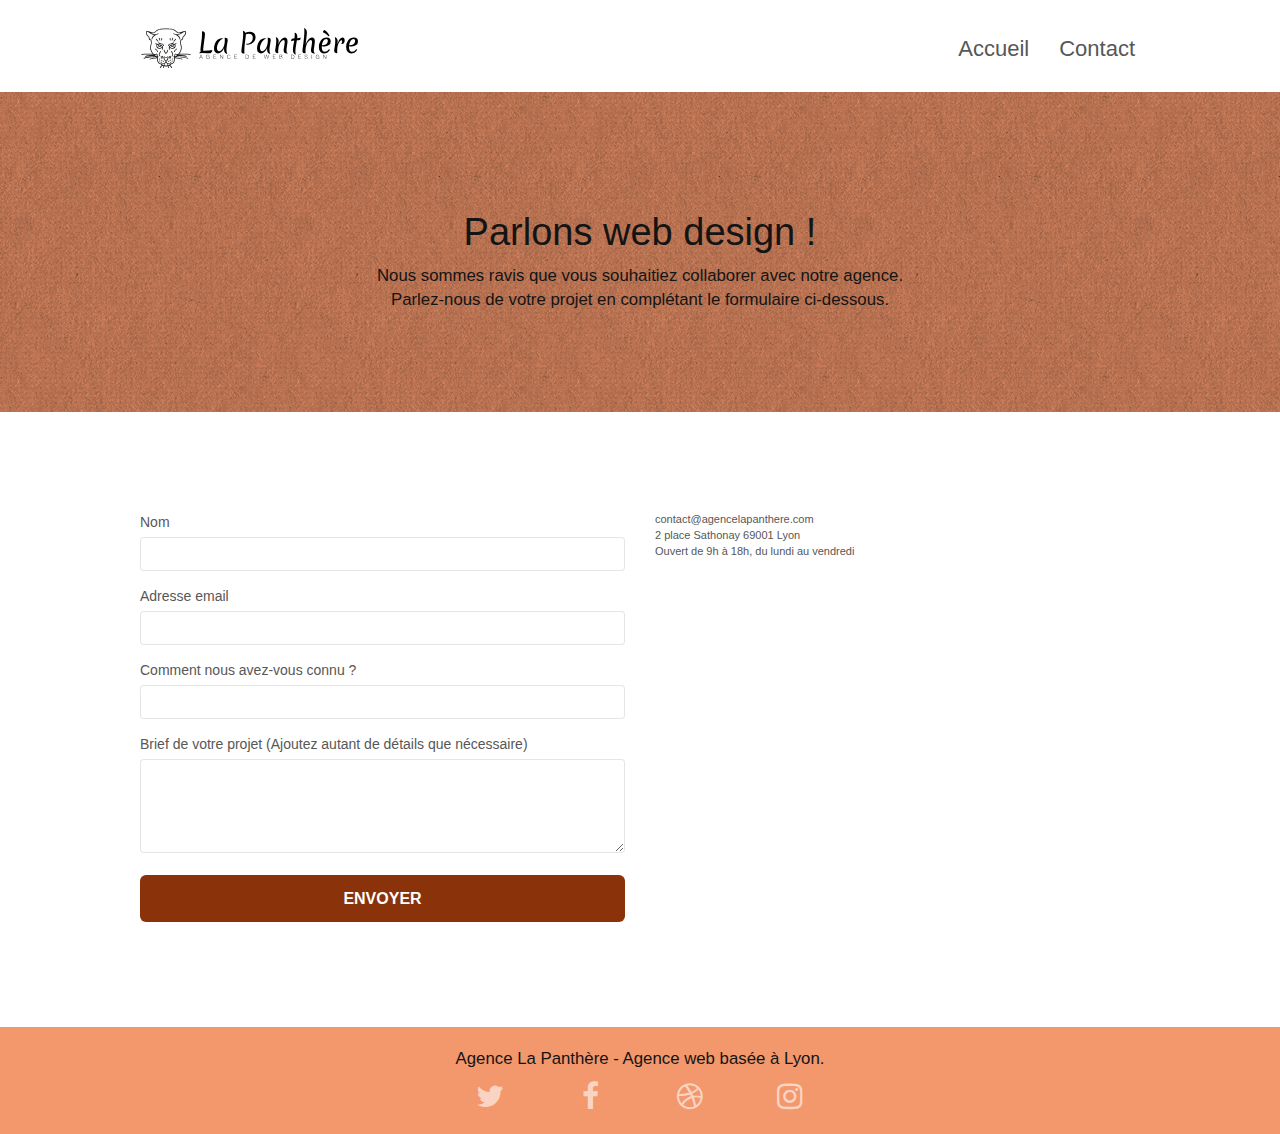
==== commit 613328fb: "augmentation générale des font-size" ====
--- a/page2.html
+++ b/page2.html
@@ -3,7 +3,7 @@
 
 <head>
 	<meta charset="utf-8">
-	<meta name="description" content="">
+	<meta name="description" content="Besoin d'un renseignement? Contactez nos équipes!">
 	<meta name="viewport" content="width=device-width, initial-scale=1.0, viewport-fit=cover">
 	<link rel="shortcut icon" type="image/png" href="favicon.jpg">
 
@@ -87,25 +87,25 @@
 						<form id="form_1" novalidate success-msg="Your message has been sent."
 							fail-msg="Sorry it seems that our mail server is not responding, Sorry for the inconvenience!">
 							<div class="form-group">
-								<label for "nom">
+								<label for="name">
 									Nom
 								</label>
-								<input id="name" class="form-control" required />
+								<input id="name" name="name" class="form-control" required />
 							</div>
 							<div class="form-group">
-								<label for "adresse email">
+								<label for="email">
 									Adresse email
 								</label>
-								<input id="email" class="form-control" type="email" required />
+								<input id="email" name="email" class="form-control" type="email" required />
 							</div>
 							<div class="form-group">
-								<label for "premier contact">
+								<label for="premiercontact">
 									Comment nous avez-vous connu ?
 								</label>
-								<input class="form-control" type="email" required id="input_504" />
+								<input class="form-control" id="premiercontact" type="email" required id="input_504" />
 							</div>
 							<div class="form-group">
-								<label "brief projet">
+								<label for="message">
 									Brief de votre projet (Ajoutez autant de détails que nécessaire)<br>
 								</label><textarea id="message" class="form-control" rows="4" cols="50"
 									required></textarea>
--- a/style.css
+++ b/style.css
@@ -16,6 +16,15 @@
 a:hover {
     text-decoration: none;
     cursor: pointer;
+}
+
+*:focus {
+    border: solid 4px;
+    border-color: #1b4ae6;
+}
+
+.text-center {
+    font-size: 120%;
 }
 
 #page-loading-blocs-notifaction {
@@ -91,7 +100,7 @@
 }
 
 .texture-paper::before {
-    background: url("img/texture-paper.png");
+    background: url("img/texture-paper.webp");
     background-size: 280px 280px;
 }
 
@@ -325,7 +334,7 @@
 .nav>li {
     float: left;
     margin-top: 4px;
-    font-size: 16px;
+    font-size: 22px;
 }
 
 .navbar-nav .open .dropdown-menu>li>a {
@@ -334,7 +343,7 @@
 
 .nav>li a:hover,
 .nav>li a:focus {
-    background: #949494     ;
+    background: #949494;
 }
 
 .navbar-toggle {
@@ -747,7 +756,7 @@
 }
 
 .contrast {
-    color : #141414 !important;
+    color: #141414 !important;
 }
 
 .portfolio-thumb {
@@ -821,11 +830,11 @@
 }
 
 .bg-dots-bg {
-    background-image: url("img/dots-bg.png");
+    background-image: url("img/dots-bg.webp");
 }
 
 .bg-lines-h2-bg {
-    background-image: url("img/lines-h2-bg.png");
+    background-image: url("img/lines-h2-bg.webp");
 }
 
 .bg-banniere {
